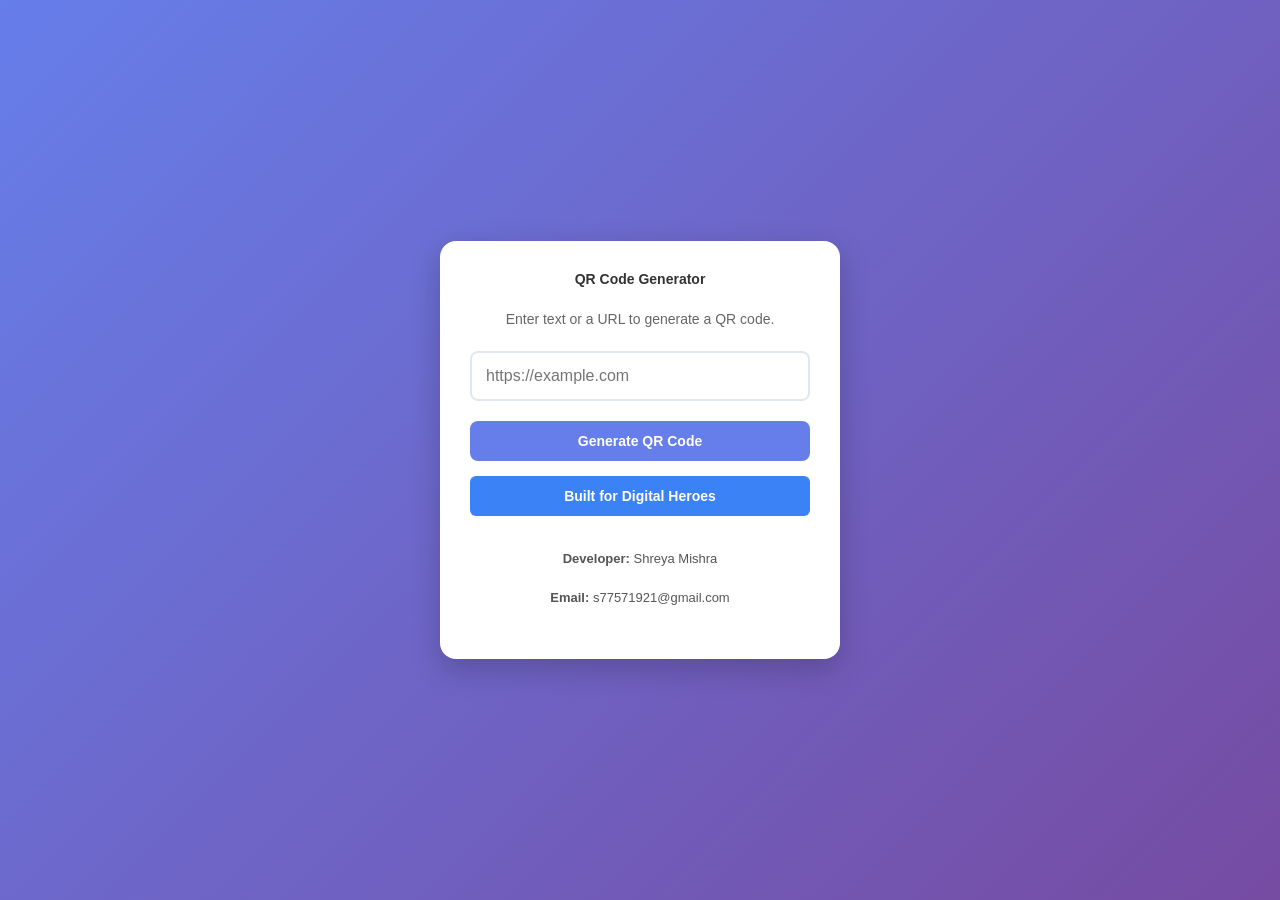
==== index.html @ fb4ab7c8 "fixed casing bug via git mv" ====
<!DOCTYPE html>
<html lang="en">
<head>
    <meta charset="UTF-8">
    <meta name="viewport" content="width=device-width, initial-scale=1.0">
    <title>Professional QR Code Generator</title>
    <link rel="stylesheet" href="style.css">
</head>
<body>
    <div class="container">
        <h1>QR Code Generator</h1>
        <p>Enter text or a URL to generate a QR code.</p>
    
        <input type="text" id="qr-input" placeholder="https://example.com">
        
        <button id="generate-btn">Generate QR Code</button>
        <a href="https://digitalheroesco.com" target="_blank" id="hero-btn">Built for Digital Heroes</a>
        <p style="margin-top: 20px; font-size: 13px; color: #555;"><strong>Developer:</strong> Shreya Mishra </p>
        <p style="font-size: 13px; color: #555;"><strong>Email:</strong> s77571921@gmail.com</p>
    </div>

    <script src="script.js"></script>
</body>
</html>
---- style.css ----
* {
    margin: 0;
    padding: 0;
    box-sizing: border-box;
    font-family: 'Segoe UI', Tahoma, Geneva, Verdana, sans-serif;
}

body {
    background: linear-gradient(135deg, #667eea 0%, #764ba2 100%);
    min-height: 100vh;
    display: flex;
    justify-content: center;
    align-items: center;
    padding: 20px;
}

.container {
    background: #ffffff;
    padding: 30px;
    border-radius: 16px;
    box-shadow: 0 10px 30px rgba(0, 0, 0, 0.2);
    width: 100%;
    max-width: 400px;
    text-align: center;
    display: flex;
    flex-direction: column;
}

h1 {
    color: #333;
    font-size: 14px;
    margin-bottom: 24px;
}

p {
    color: #666;
    font-size: 14px;
    margin-bottom: 24px;
}

input {
    width: 100%;
    padding: 14px;
    border: 2px solid #e2e8f0;
    border-radius: 8px;
    font-size: 16px;
    outline: none;
    transition: border-color 0.3s ease;
    margin-bottom: 20px;
}

input:focus {
    border-color: #667eea;
}

.button-group {
    display: flex;
    flex-direction: column;
    gap: 10px;
    margin-bottom: 24px;
}

button {
    width: 100%;
    padding: 12px;
    border: none;
    border-radius: 8px;
    font-size: 14px;
    font-weight: 600;
    cursor: pointer;
    transition: all 0.2s ease;
}

#generate-btn {
    background-color: #667eea;
    color: white;
}

#generate-btn:hover {
    background-color: #5a6fd6;
}

#download-btn {
    background-color: #e2e8f0;
    color: #4a5568;
}

#download-btn:not(:disabled):hover {
    background-color: #cbd5e1;
}

button:disabled {
    opacity: 0.5;
    cursor: not-allowed;
}

.qr-box {
    background: #f8fafc;
    padding: 20px;
    border-radius: 12px;
    border: 1px dashed #cbd5e1;
    display: flex;
    justify-content: center;
    align-items: center;
    min-height: 180px;
    transition: all 0.3s ease;
}

.qr-box img {
    max-width: 100%;
    height: auto;
}

.hidden {
    display: none;
}

#hero-btn {
    display: block;
    background-color: #3b82f6; /* Yeh exact wahi blue color shade hai */
    color: white;
    text-decoration: none;
    padding: 12px;
    border-radius: 6px;
    font-weight: bold;
    font-size: 14px;
    text-align: center;
    margin: 15px 0;
}
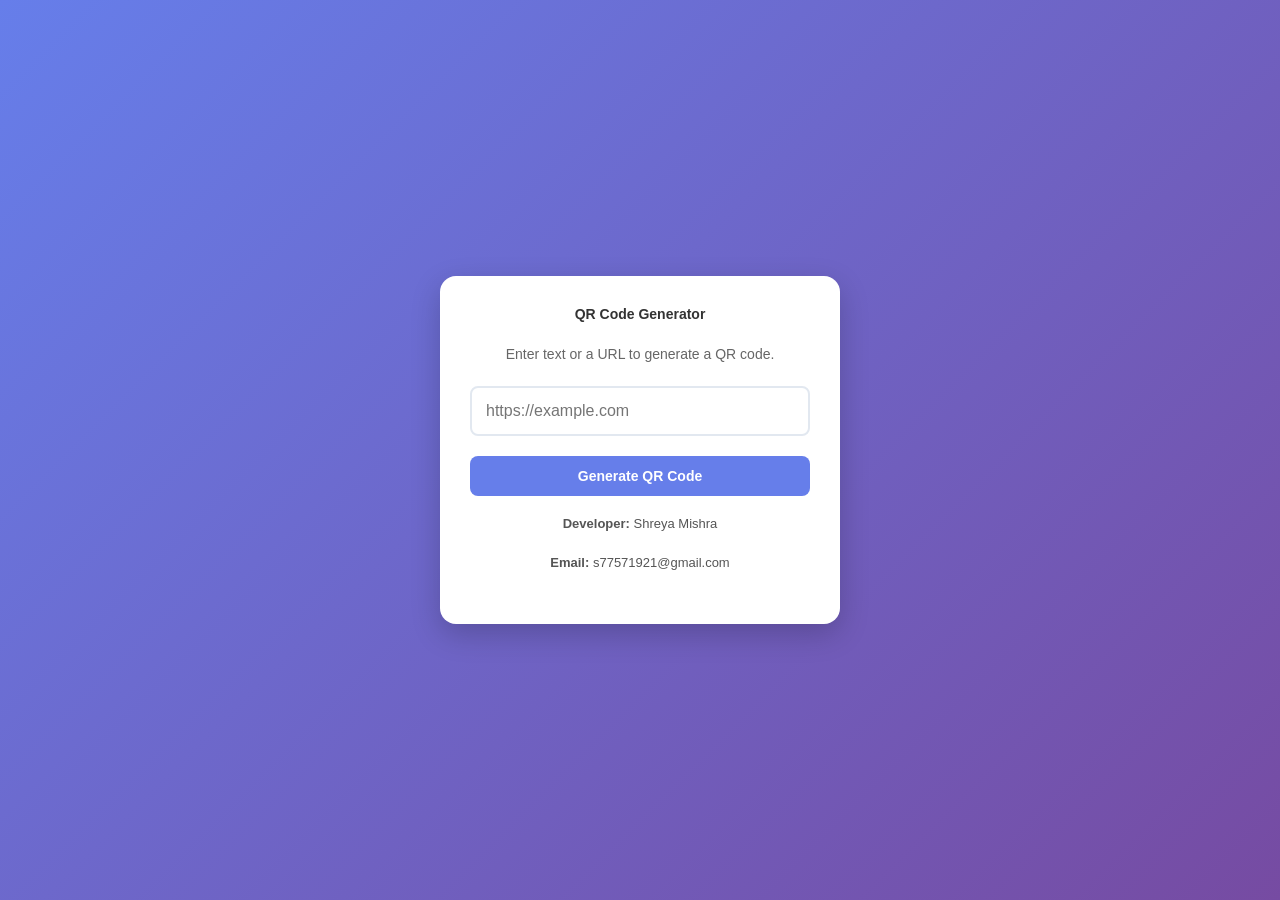
==== commit 55c0ccbf: "Remove Digital Heroes branding" ====
--- a/index.html
+++ b/index.html
@@ -14,7 +14,6 @@
         <input type="text" id="qr-input" placeholder="https://example.com">
         
         <button id="generate-btn">Generate QR Code</button>
-        <a href="https://digitalheroesco.com" target="_blank" id="hero-btn">Built for Digital Heroes</a>
         <p style="margin-top: 20px; font-size: 13px; color: #555;"><strong>Developer:</strong> Shreya Mishra </p>
         <p style="font-size: 13px; color: #555;"><strong>Email:</strong> s77571921@gmail.com</p>
     </div>
--- a/style.css
+++ b/style.css
@@ -115,15 +115,3 @@
     display: none;
 }
 
-#hero-btn {
-    display: block;
-    background-color: #3b82f6; /* Yeh exact wahi blue color shade hai */
-    color: white;
-    text-decoration: none;
-    padding: 12px;
-    border-radius: 6px;
-    font-weight: bold;
-    font-size: 14px;
-    text-align: center;
-    margin: 15px 0;
-}
